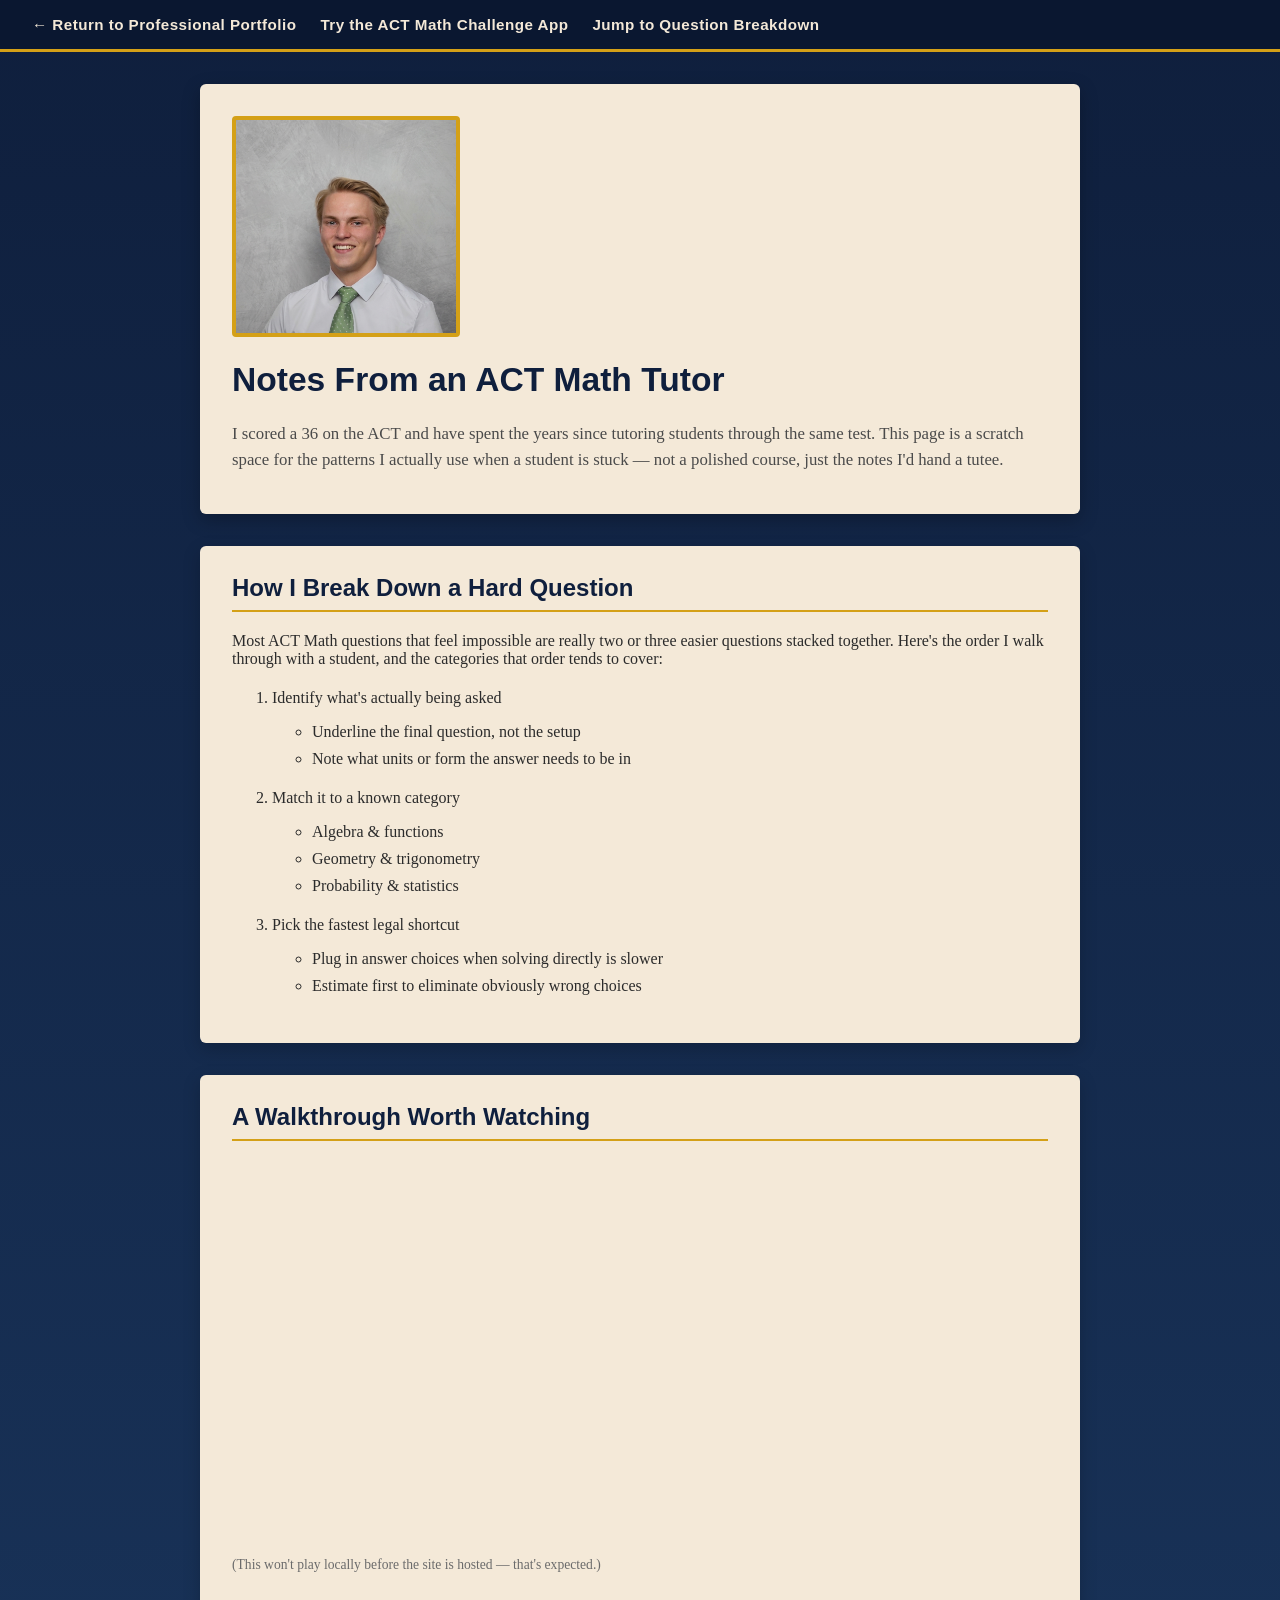
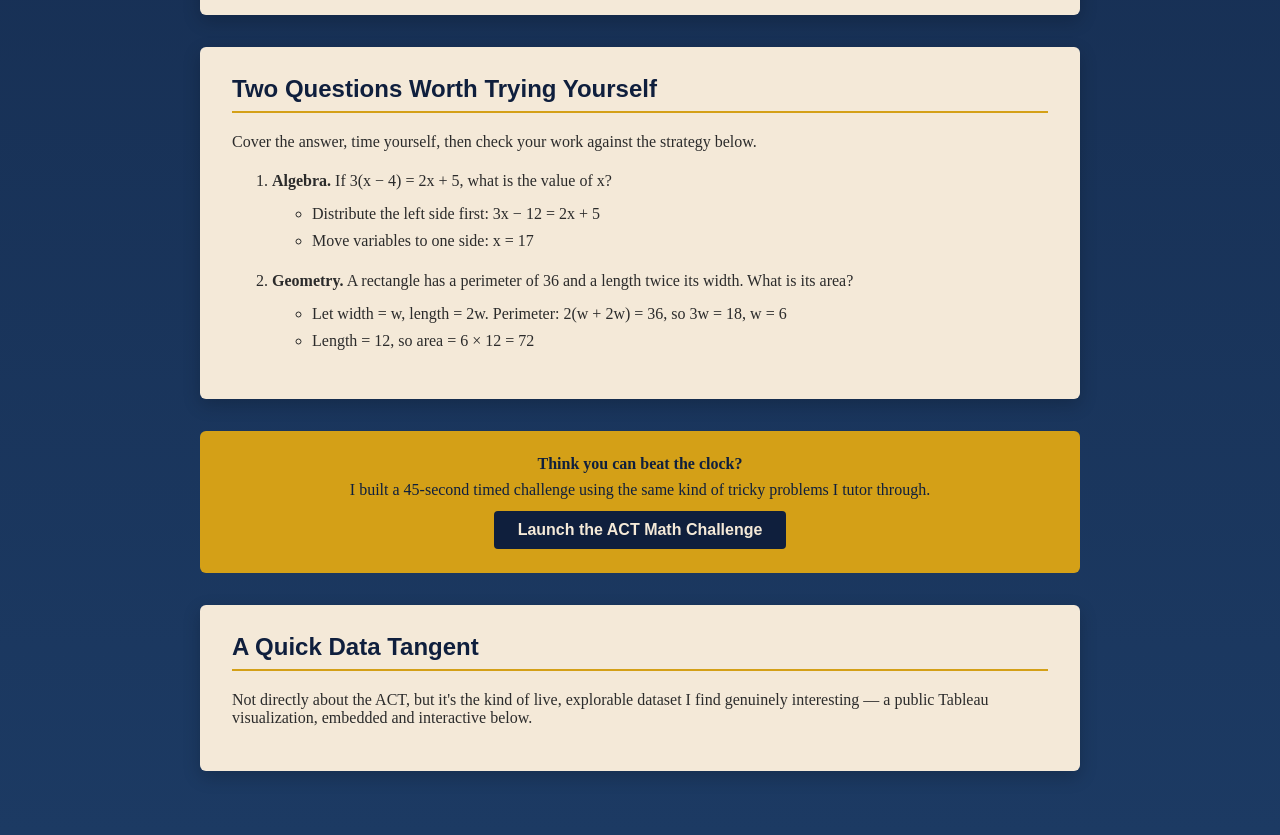
==== scratch.html @ f7319f28 "Add files via upload" ====
<!DOCTYPE html>
<html lang="en">
<head>
    <meta charset="UTF-8">
    <meta name="viewport" content="width=device-width, initial-scale=1.0">
    <title>ACT Math Coaching Notes</title>
    <link rel="stylesheet" href="css/scratch-styles.css">
</head>
<body>

    <nav class="nav-bar">
        <a href="index.html">&larr; Return to Professional Portfolio</a>
        <a href="act-challenge.html">Try the ACT Math Challenge App</a>
        <a href="#breakdown">Jump to Question Breakdown</a>
    </nav>

    <div class="page-wrap">

        <div class="hero">
            <div class="profile-block">
                <img src="assets/img/profile.jpg" alt="Profile photo" class="profile-photo">
                <div>
                    <h1>Notes From an ACT Math Tutor</h1>
                    <p>I scored a 36 on the ACT and have spent the years since tutoring students through the same test. This page is a scratch space for the patterns I actually use when a student is stuck &mdash; not a polished course, just the notes I'd hand a tutee.</p>
                </div>
            </div>
        </div>

        <div class="section-box" id="breakdown">
            <h2>How I Break Down a Hard Question</h2>
            <p>Most ACT Math questions that feel impossible are really two or three easier questions stacked together. Here's the order I walk through with a student, and the categories that order tends to cover:</p>
            <ol class="breakdown-list">
                <li>Identify what's actually being asked
                    <ul>
                        <li>Underline the final question, not the setup</li>
                        <li>Note what units or form the answer needs to be in</li>
                    </ul>
                </li>
                <li>Match it to a known category
                    <ul>
                        <li>Algebra &amp; functions</li>
                        <li>Geometry &amp; trigonometry</li>
                        <li>Probability &amp; statistics</li>
                    </ul>
                </li>
                <li>Pick the fastest legal shortcut
                    <ul>
                        <li>Plug in answer choices when solving directly is slower</li>
                        <li>Estimate first to eliminate obviously wrong choices</li>
                    </ul>
                </li>
            </ol>
        </div>

        <div class="section-box">
            <h2>A Walkthrough Worth Watching</h2>
            <div class="video-wrap">
                <iframe src="https://www.youtube.com/embed/KHOvympczu0" title="ACT Math practice test walkthrough" frameborder="0" allow="accelerometer; autoplay; clipboard-write; encrypted-media; gyroscope; picture-in-picture" allowfullscreen></iframe>
            </div>
            <p style="margin-top: 1rem; font-size: 0.85rem; color: #6b6b6b;">(This won't play locally before the site is hosted &mdash; that's expected.)</p>
        </div>

        <div class="section-box">
            <h2>Two Questions Worth Trying Yourself</h2>
            <p>Cover the answer, time yourself, then check your work against the strategy below.</p>
            <ol class="breakdown-list">
                <li><strong>Algebra.</strong> If 3(x &minus; 4) = 2x + 5, what is the value of x?
                    <ul>
                        <li>Distribute the left side first: 3x &minus; 12 = 2x + 5</li>
                        <li>Move variables to one side: x = 17</li>
                    </ul>
                </li>
                <li><strong>Geometry.</strong> A rectangle has a perimeter of 36 and a length twice its width. What is its area?
                    <ul>
                        <li>Let width = w, length = 2w. Perimeter: 2(w + 2w) = 36, so 3w = 18, w = 6</li>
                        <li>Length = 12, so area = 6 &times; 12 = 72</li>
                    </ul>
                </li>
            </ol>
        </div>

        <div class="app-callout">
            <strong>Think you can beat the clock?</strong>
            <p style="margin: 0.5rem 0 0;">I built a 45-second timed challenge using the same kind of tricky problems I tutor through.</p>
            <a href="act-challenge.html">Launch the ACT Math Challenge</a>
        </div>

        <div class="tableau-box">
            <h2>A Quick Data Tangent</h2>
            <p>Not directly about the ACT, but it's the kind of live, explorable dataset I find genuinely interesting &mdash; a public Tableau visualization, embedded and interactive below.</p>
            <div class='tableauPlaceholder' id='viz1781741864618' style='position: relative'><noscript><a href='#'><img alt=' ' src='https:&#47;&#47;public.tableau.com&#47;static&#47;images&#47;Ma&#47;MapadeEmpresasnoBrasil_15877433181480&#47;EmpresasAbertas&#47;1_rss.png' style='border: none' /></a></noscript><object class='tableauViz'  style='display:none;'><param name='host_url' value='https%3A%2F%2Fpublic.tableau.com%2F' /> <param name='embed_code_version' value='3' /> <param name='site_root' value='' /><param name='name' value='MapadeEmpresasnoBrasil_15877433181480&#47;EmpresasAbertas' /><param name='tabs' value='yes' /><param name='toolbar' value='yes' /><param name='static_image' value='https:&#47;&#47;public.tableau.com&#47;static&#47;images&#47;Ma&#47;MapadeEmpresasnoBrasil_15877433181480&#47;EmpresasAbertas&#47;1.png' /> <param name='animate_transition' value='yes' /><param name='display_static_image' value='yes' /><param name='display_spinner' value='yes' /><param name='display_overlay' value='yes' /><param name='display_count' value='yes' /><param name='language' value='en-US' /></object></div>
            <script type='text/javascript'>
                var divElement = document.getElementById('viz1781741864618');
                var vizElement = divElement.getElementsByTagName('object')[0];
                if ( divElement.offsetWidth > 800 ) { vizElement.style.width='100%';vizElement.style.height=(divElement.offsetWidth*0.75)+'px';} else if ( divElement.offsetWidth > 500 ) { vizElement.style.width='100%';vizElement.style.height=(divElement.offsetWidth*0.75)+'px';} else { vizElement.style.width='100%';vizElement.style.height='2450px';}
                var scriptElement = document.createElement('script');
                scriptElement.src = 'https://public.tableau.com/javascripts/api/viz_v1.js';
                vizElement.parentNode.insertBefore(scriptElement, vizElement);
            </script>
        </div>

    </div>

</body>
</html>
---- css/scratch-styles.css ----
/* Scratch page styles — written from scratch, no Bootstrap. */

body {
    margin: 0;
    font-family: 'Georgia', 'Times New Roman', serif;
    color: #2b2b2b;
    background-color: #0f1f3d;
    background-image: linear-gradient(180deg, #0f1f3d 0%, #1c3a63 100%);
}

.nav-bar {
    display: flex;
    flex-wrap: wrap;
    gap: 1.5rem;
    padding: 1rem 2rem;
    background-color: #0a1730;
    border-bottom: 3px solid #d4a017;
}

.nav-bar a {
    color: #f4e9d8;
    text-decoration: none;
    font-family: 'Trebuchet MS', Verdana, sans-serif;
    font-size: 0.95rem;
    font-weight: bold;
    letter-spacing: 0.03em;
}

.nav-bar a:hover {
    color: #d4a017;
}

.page-wrap {
    max-width: 880px;
    margin: 0 auto;
    padding: 2rem 1.5rem 4rem;
}

.hero {
    background-color: #f4e9d8;
    border-radius: 6px;
    padding: 2rem 2rem 1.5rem;
    margin-bottom: 2rem;
    box-shadow: 0 6px 18px rgba(0, 0, 0, 0.25);
}

.hero h1 {
    font-family: 'Trebuchet MS', Verdana, sans-serif;
    color: #0f1f3d;
    margin-top: 0;
    font-size: 2.1rem;
}

.hero p {
    color: #4a4a4a;
    line-height: 1.55;
    font-size: 1.05rem;
}

.profile-block {
    display: flex;
    gap: 1.5rem;
    align-items: center;
    flex-wrap: wrap;
}

.profile-block img {
    max-width: 220px;
    border: 4px solid #d4a017;
    border-radius: 4px;
}

.section-box {
    background-color: #f4e9d8;
    border-radius: 6px;
    padding: 1.75rem 2rem;
    margin-bottom: 2rem;
    box-shadow: 0 6px 18px rgba(0, 0, 0, 0.2);
}

.section-box h2 {
    font-family: 'Trebuchet MS', Verdana, sans-serif;
    color: #0f1f3d;
    border-bottom: 2px solid #d4a017;
    padding-bottom: 0.5rem;
    margin-top: 0;
}

.breakdown-list {
    line-height: 1.7;
}

.breakdown-list > li {
    margin-bottom: 0.75rem;
}

.breakdown-list ul {
    margin-top: 0.4rem;
}

.video-wrap {
    position: relative;
    overflow: hidden;
    border-radius: 4px;
}

.video-wrap iframe {
    width: 100%;
    height: 380px;
    border: 0;
    display: block;
}

.app-callout {
    background-color: #d4a017;
    color: #0f1f3d;
    border-radius: 6px;
    padding: 1.5rem 2rem;
    margin-bottom: 2rem;
    text-align: center;
}

.app-callout a {
    display: inline-block;
    margin-top: 0.75rem;
    background-color: #0f1f3d;
    color: #f4e9d8;
    text-decoration: none;
    font-family: 'Trebuchet MS', Verdana, sans-serif;
    font-weight: bold;
    padding: 0.65rem 1.5rem;
    border-radius: 4px;
}

.app-callout a:hover {
    background-color: #1c3a63;
}

.tableau-box {
    background-color: #f4e9d8;
    border-radius: 6px;
    padding: 1.75rem 2rem;
    box-shadow: 0 6px 18px rgba(0, 0, 0, 0.2);
}

.tableau-box h2 {
    font-family: 'Trebuchet MS', Verdana, sans-serif;
    color: #0f1f3d;
    border-bottom: 2px solid #d4a017;
    padding-bottom: 0.5rem;
    margin-top: 0;
}

@media (max-width: 600px) {
    .profile-block {
        flex-direction: column;
        text-align: center;
    }
}
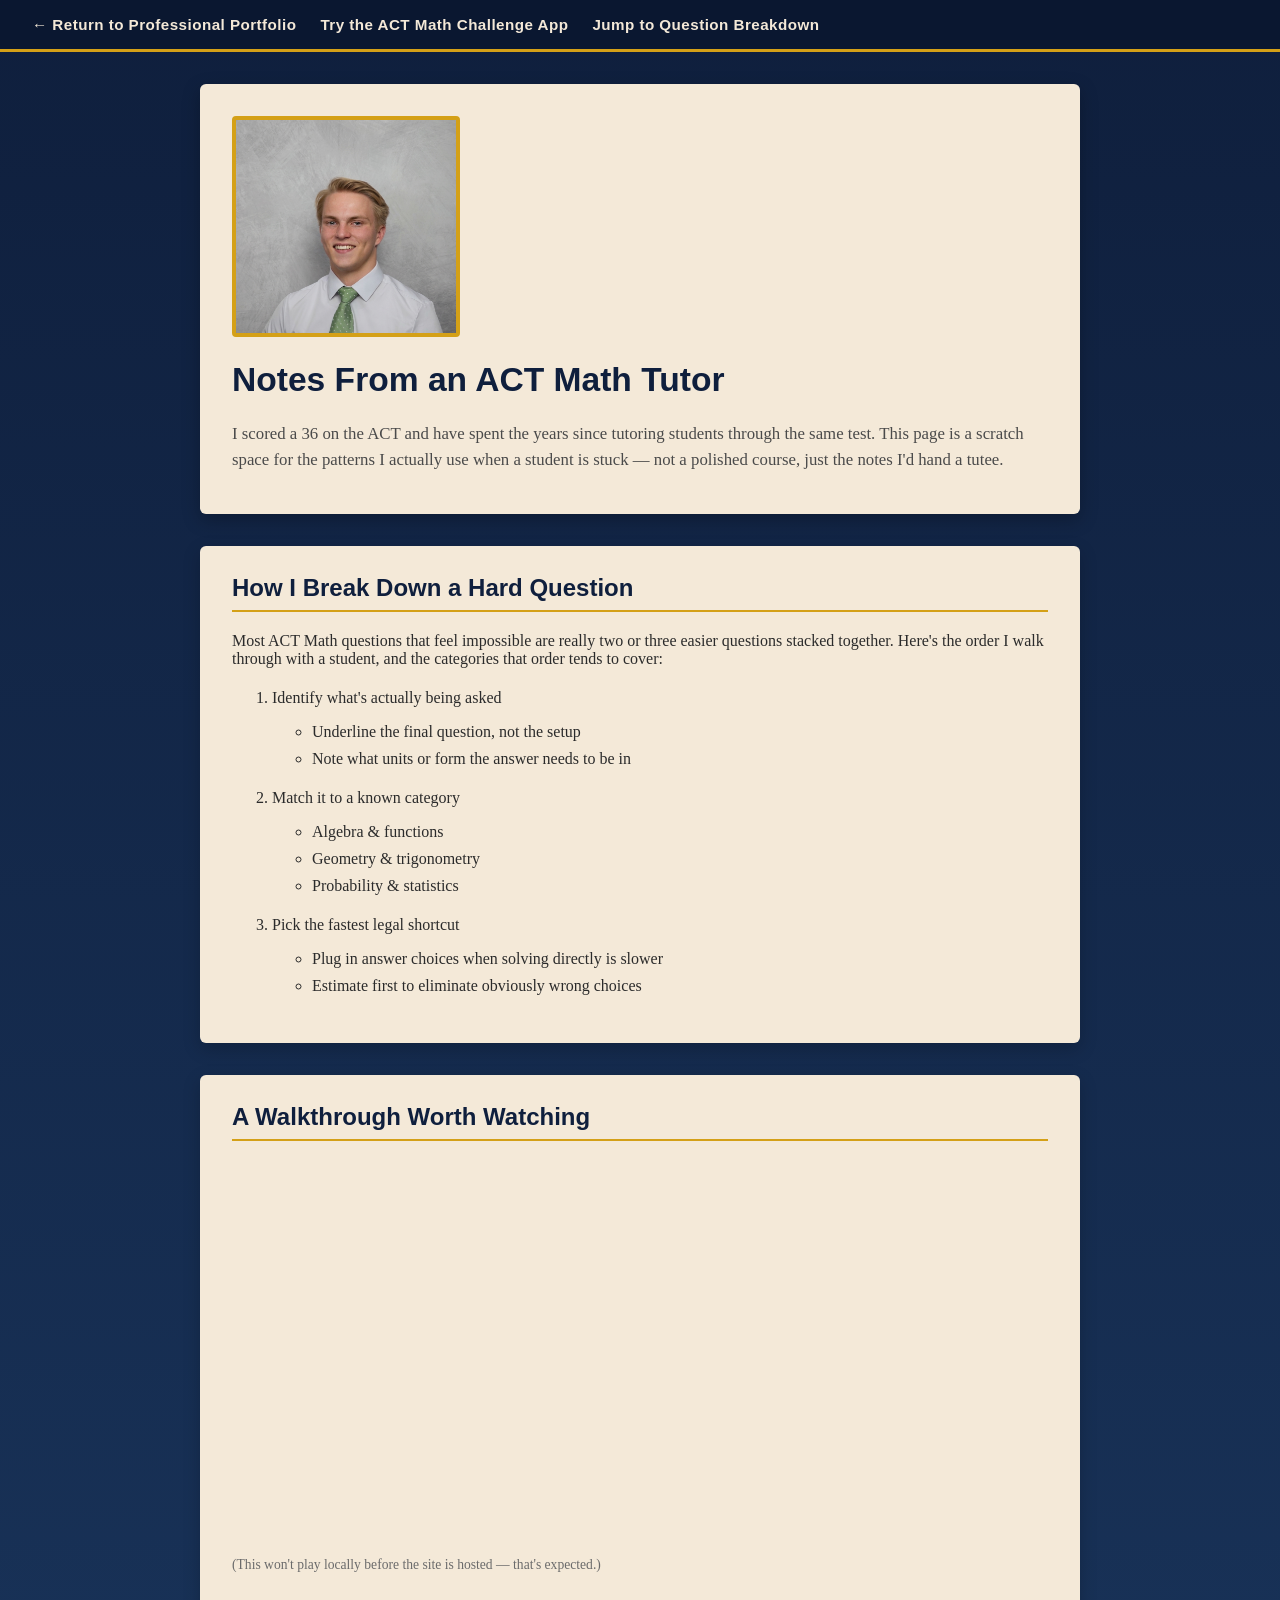
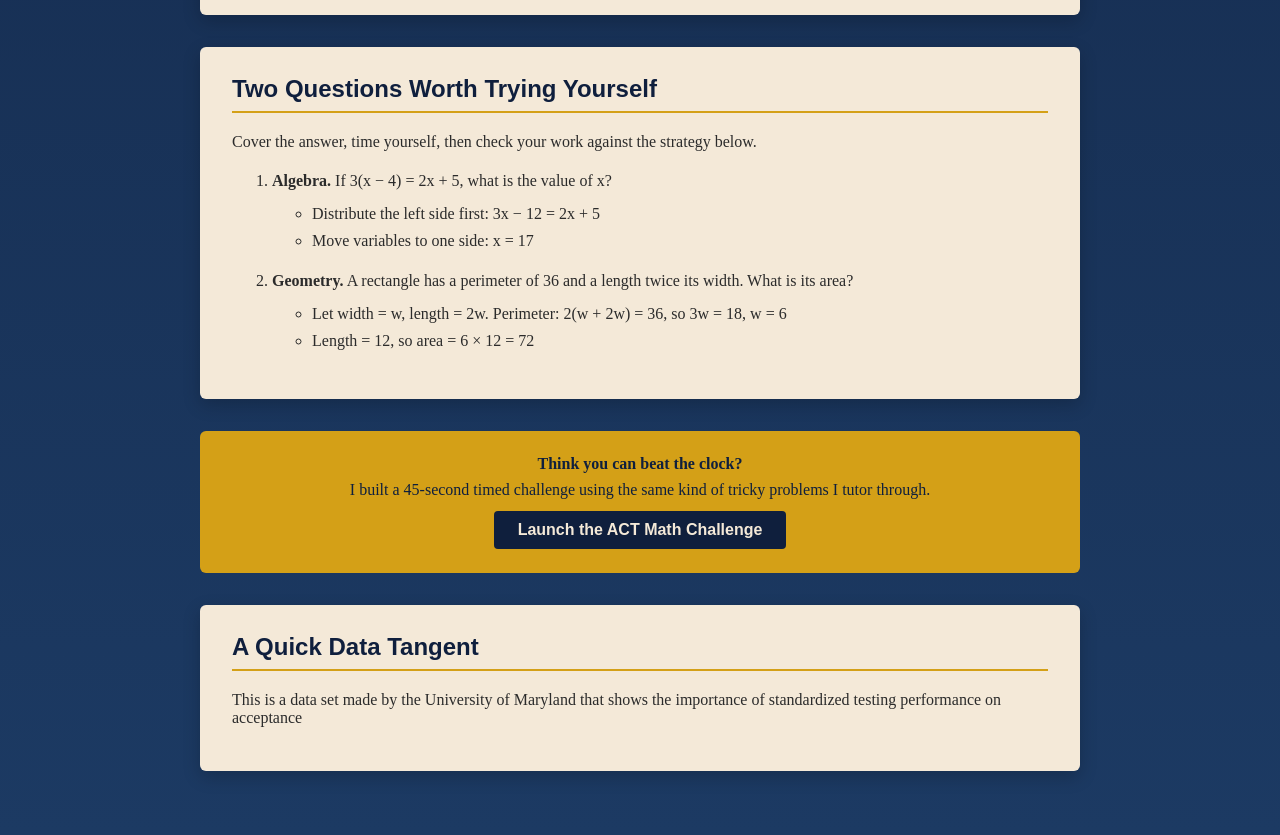
==== commit f0880f32: "Update Tableau visualization with new dataset Replaced the previous Tableau visualization with a new" ====
--- a/scratch.html
+++ b/scratch.html
@@ -55,7 +55,7 @@
         <div class="section-box">
             <h2>A Walkthrough Worth Watching</h2>
             <div class="video-wrap">
-                <iframe src="https://www.youtube.com/embed/KHOvympczu0" title="ACT Math practice test walkthrough" frameborder="0" allow="accelerometer; autoplay; clipboard-write; encrypted-media; gyroscope; picture-in-picture" allowfullscreen></iframe>
+                <iframe src="https://www.youtube.com/watch?v=eehDgfun9Ag" title="ACT Math Tips & Strategy (Psychology Trick)" frameborder="0" allow="accelerometer; autoplay; clipboard-write; encrypted-media; gyroscope; picture-in-picture" allowfullscreen></iframe>
             </div>
             <p style="margin-top: 1rem; font-size: 0.85rem; color: #6b6b6b;">(This won't play locally before the site is hosted &mdash; that's expected.)</p>
         </div>
@@ -85,21 +85,22 @@
             <a href="act-challenge.html">Launch the ACT Math Challenge</a>
         </div>
 
-        <div class="tableau-box">
-            <h2>A Quick Data Tangent</h2>
-            <p>Not directly about the ACT, but it's the kind of live, explorable dataset I find genuinely interesting &mdash; a public Tableau visualization, embedded and interactive below.</p>
-            <div class='tableauPlaceholder' id='viz1781741864618' style='position: relative'><noscript><a href='#'><img alt=' ' src='https:&#47;&#47;public.tableau.com&#47;static&#47;images&#47;Ma&#47;MapadeEmpresasnoBrasil_15877433181480&#47;EmpresasAbertas&#47;1_rss.png' style='border: none' /></a></noscript><object class='tableauViz'  style='display:none;'><param name='host_url' value='https%3A%2F%2Fpublic.tableau.com%2F' /> <param name='embed_code_version' value='3' /> <param name='site_root' value='' /><param name='name' value='MapadeEmpresasnoBrasil_15877433181480&#47;EmpresasAbertas' /><param name='tabs' value='yes' /><param name='toolbar' value='yes' /><param name='static_image' value='https:&#47;&#47;public.tableau.com&#47;static&#47;images&#47;Ma&#47;MapadeEmpresasnoBrasil_15877433181480&#47;EmpresasAbertas&#47;1.png' /> <param name='animate_transition' value='yes' /><param name='display_static_image' value='yes' /><param name='display_spinner' value='yes' /><param name='display_overlay' value='yes' /><param name='display_count' value='yes' /><param name='language' value='en-US' /></object></div>
-            <script type='text/javascript'>
-                var divElement = document.getElementById('viz1781741864618');
-                var vizElement = divElement.getElementsByTagName('object')[0];
-                if ( divElement.offsetWidth > 800 ) { vizElement.style.width='100%';vizElement.style.height=(divElement.offsetWidth*0.75)+'px';} else if ( divElement.offsetWidth > 500 ) { vizElement.style.width='100%';vizElement.style.height=(divElement.offsetWidth*0.75)+'px';} else { vizElement.style.width='100%';vizElement.style.height='2450px';}
-                var scriptElement = document.createElement('script');
-                scriptElement.src = 'https://public.tableau.com/javascripts/api/viz_v1.js';
-                vizElement.parentNode.insertBefore(scriptElement, vizElement);
-            </script>
-        </div>
+<div class="tableau-box">
+    <h2>A Quick Data Tangent</h2>
+        <p>This is a data set made by the University of Maryland that shows the importance of standardized testing performance on acceptance</p>
+        <div class='tableauPlaceholder' id='viz1781749626014' style='position: relative'><noscript><a href='#'><img alt='SAT-ACT Scores ' src='https:&#47;&#47;public.tableau.com&#47;static&#47;images&#47;SA&#47;SAT-ACT_Scores&#47;SAT-ACTScores&#47;1_rss.png' style='border: none' /></a></noscript><object class='tableauViz'  style='display:none;'><param name='host_url' value='https%3A%2F%2Fpublic.tableau.com%2F' /> <param name='embed_code_version' value='3' /> <param name='path' value='views&#47;SAT-ACT_Scores&#47;SAT-ACTScores?:language=en-US&amp;:embed=true&amp;:sid=&amp;:redirect=auth' /> <param name='toolbar' value='yes' /><param name='static_image' value='https:&#47;&#47;public.tableau.com&#47;static&#47;images&#47;SA&#47;SAT-ACT_Scores&#47;SAT-ACTScores&#47;1.png' /> <param name='animate_transition' value='yes' /><param name='display_static_image' value='yes' /><param name='display_spinner' value='yes' /><param name='display_overlay' value='yes' /><param name='display_count' value='yes' /><param name='language' value='en-US' /></object></div>
+        <script type='text/javascript'>
+            var divElement = document.getElementById('viz1781749626014');
+            var vizElement = divElement.getElementsByTagName('object')[0];
+            vizElement.style.minWidth='667px';vizElement.style.maxWidth='1280px';vizElement.style.width='100%';vizElement.style.height='727px';
+            var scriptElement = document.createElement('script');
+            scriptElement.src = 'https://public.tableau.com/javascripts/api/viz_v1.js';
+            vizElement.parentNode.insertBefore(scriptElement, vizElement);
+        </script>
+    </div>
+        
 
-    </div>
+ </div>
 
 </body>
 </html>
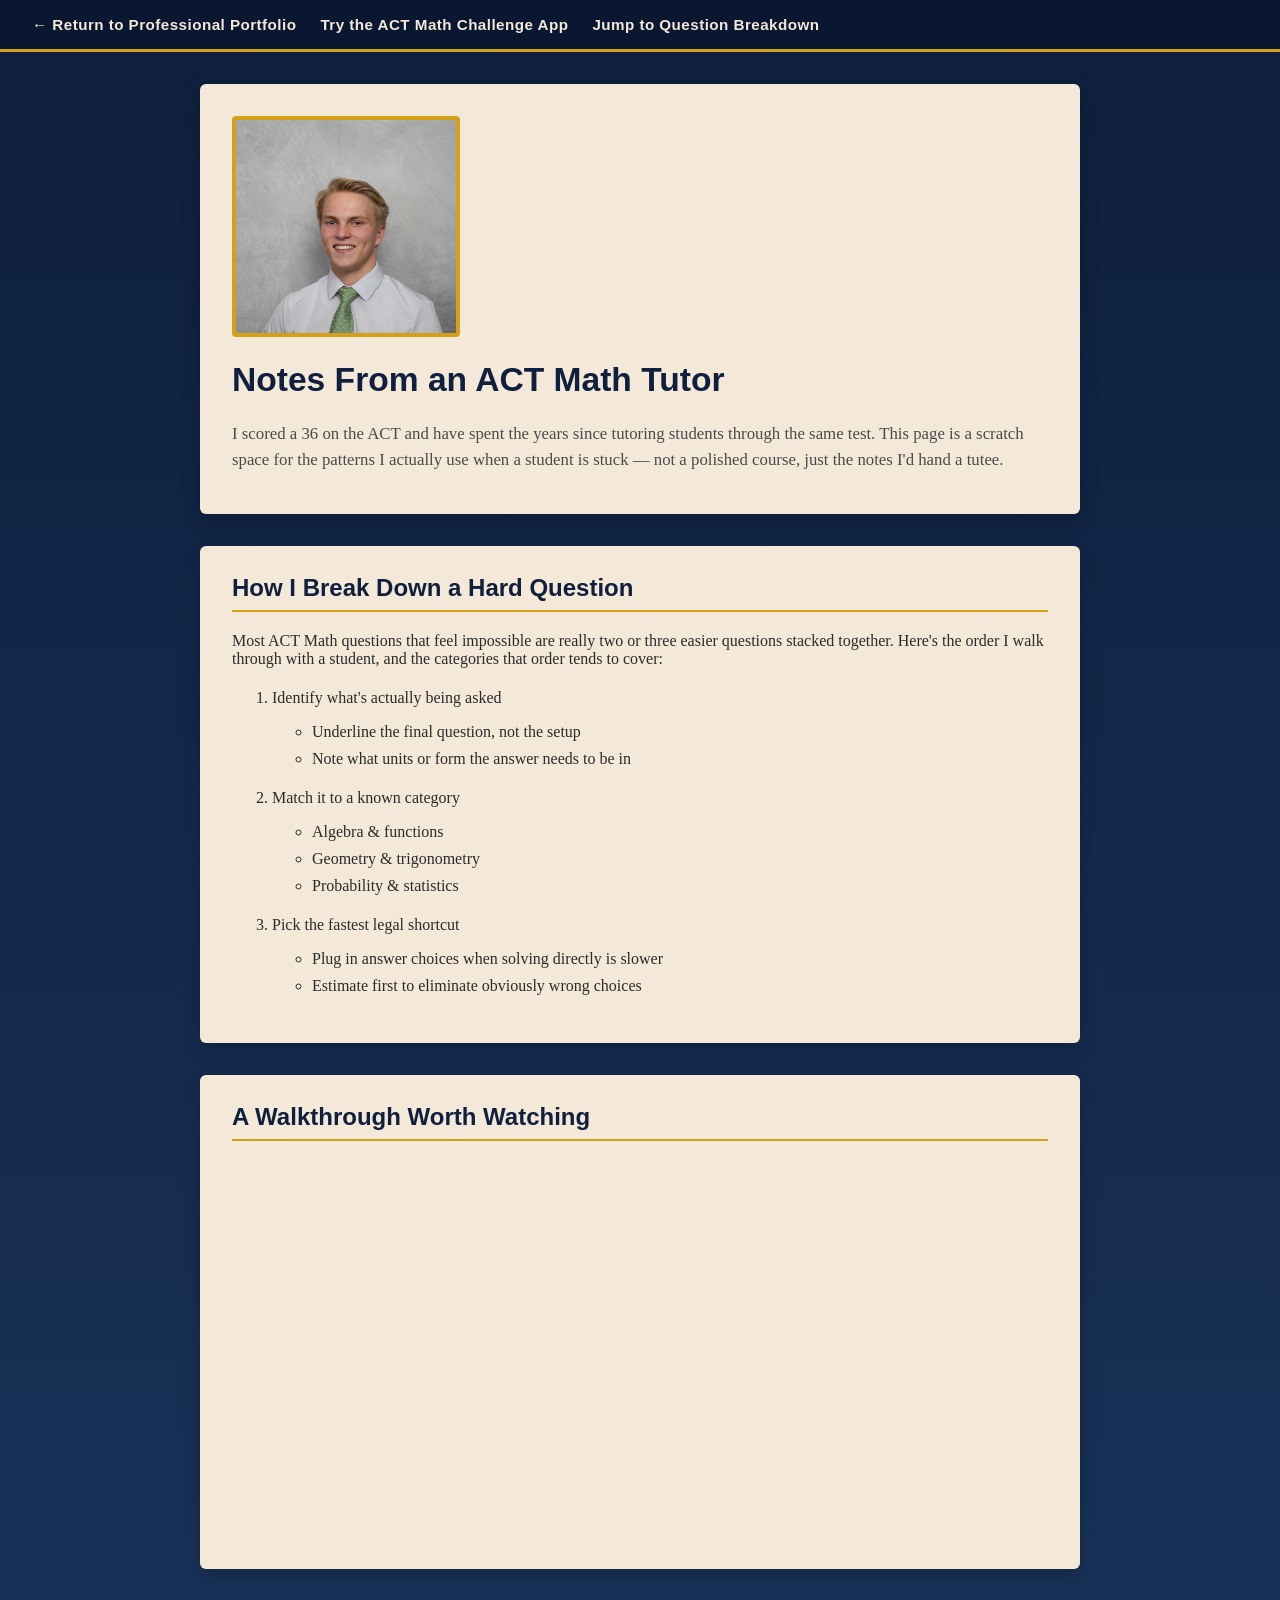
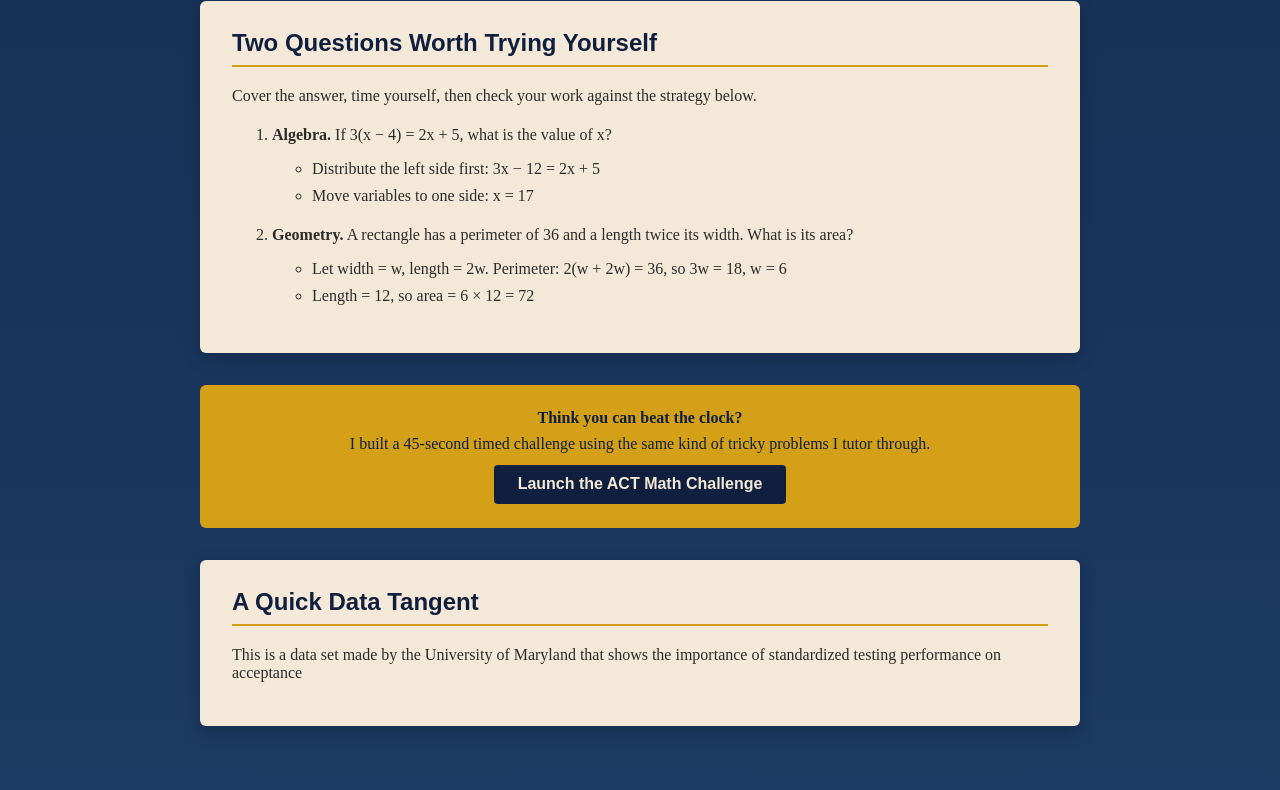
==== commit 0d3e6ac0: "Remove local playback note from video section Removed note about local playback of video." ====
--- a/scratch.html
+++ b/scratch.html
@@ -57,7 +57,6 @@
             <div class="video-wrap">
                 <iframe src="https://www.youtube.com/watch?v=eehDgfun9Ag" title="ACT Math Tips & Strategy (Psychology Trick)" frameborder="0" allow="accelerometer; autoplay; clipboard-write; encrypted-media; gyroscope; picture-in-picture" allowfullscreen></iframe>
             </div>
-            <p style="margin-top: 1rem; font-size: 0.85rem; color: #6b6b6b;">(This won't play locally before the site is hosted &mdash; that's expected.)</p>
         </div>
 
         <div class="section-box">
